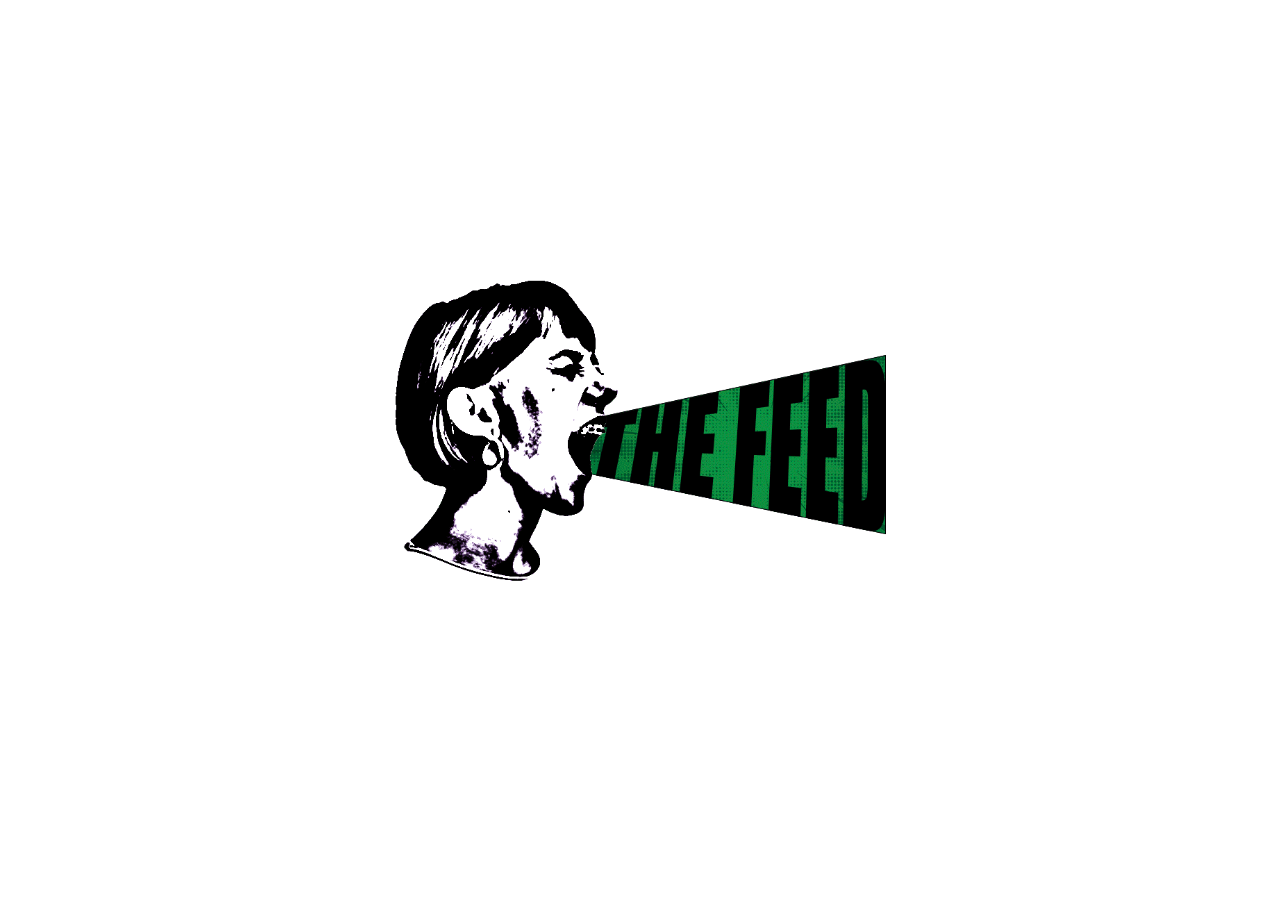
==== index.html @ e430c537 "send to server" ====
<!DOCTYPE html>
<!--[if lt IE 7]>      <html class="no-js lt-ie9 lt-ie8 lt-ie7"> <![endif]-->
<!--[if IE 7]>         <html class="no-js lt-ie9 lt-ie8"> <![endif]-->
<!--[if IE 8]>         <html class="no-js lt-ie9"> <![endif]-->
<!--[if gt IE 8]>      <html class="no-js"> <!--<![endif]-->
<html>
    <head>
        <meta charset="utf-8">
        <meta http-equiv="X-UA-Compatible" content="IE=edge">
        <title>🤯 You're on The Feed! 🤯</title>
        <meta name="description" content="social media feed content">
        <meta name="viewport" content="width=device-width, initial-scale=1">
        <link rel="stylesheet" href="css/stylesheet.css">
    </head>
    <body>
        <!--[if lt IE 7]>
            <p class="browsehappy">You are using an <strong>outdated</strong> browser. Please <a href="#">upgrade your browser</a> to improve your experience.</p>
        <![endif]-->
        
        <header>
        </header>
        <div id="splashgif">
            <a style="text-decoration: none" href="thefeed.html"> 
                <img src="img/logo.gif" alt="" width="500px">
            </a>
        </div>
        <main>

        </main>
        <footer>

        </footer>
    </body>
</html>
---- css/stylesheet.css ----
@import url('https://fonts.googleapis.com/css2?family=Antonio&family=Staatliches&display=swap');

body {
    background-image:url(https://img.freepik.com/free-photo/view-white-crumpled-paper_1194-7544.jpg?w=2000&t=st=1695135678~exp=1695136278~hmac=eb2b1dd97f6ace87909458ef955b9ea9cc23dddc871f4d208a63d9d9d2f6e7b5);
    background-repeat: no;
    background-attachment: fixed;
    max-width: 1200px;
    margin: auto;
}

header {
    width: 400px;
    position: fixed;
    top:10px;
    left: 25px;
    font-family:'Staatliches', cursive;
}

nav {
    background-color:rgb(176, 83, 252);
    width: 400px;
    position: fixed;
    top:350px;
    left:25px;
    font-family: 'Staatliches', cursive;
}

main {
    width: 650px;
    margin-left: 500px;
}

section {
    background-color:rgb(176, 83, 252,.7);
    margin-top: 25px;
    padding: 25px;
    border: 2px black solid;
    border-radius: 10px;
}

section img {
    display: block;
    margin:auto
}

section p {
    text-align: center;
    font-family: 'Antonio', sans-serif;
    color:black ;
}

section video {
    display: block;
    margin:auto
}

footer {
    background-color: rgb(228, 24, 153);
    width: 400px;
    position: fixed;
    bottom: 25px;
    left: 25px;
    font-family: 'Chivo Mono', monospace;
}

#splashgif {
    width: 525px;
    margin:auto;
    text-align: center;
    margin-top: 15%;
}

#splashgif:hover {
   transform:scale(1.5);
}

.box:hover{
    box-shadow:0px 10px 20px rgba(0,0,0,0.5);
    border-radius: 10px;
}
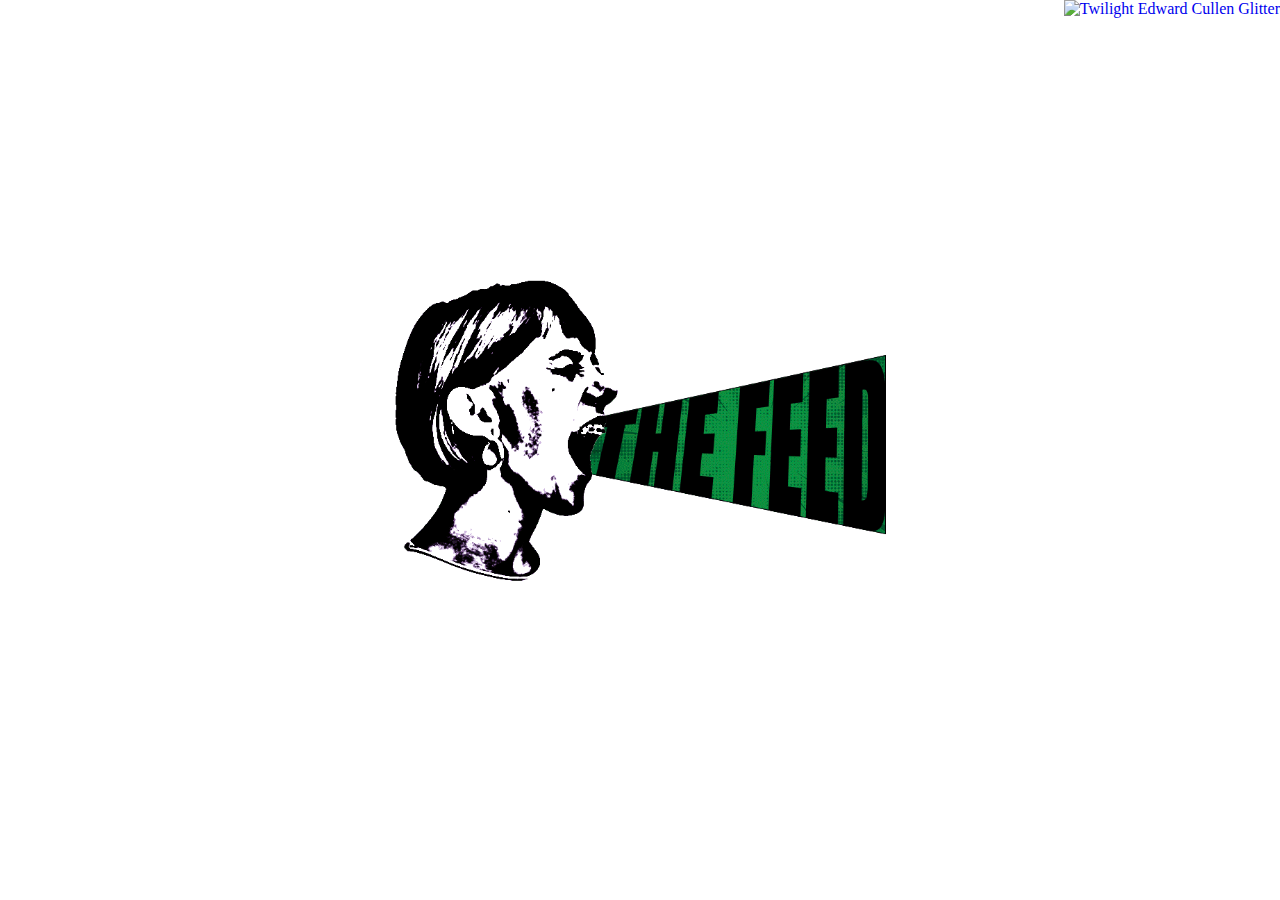
==== commit fc555c1d: "change style" ====
--- a/index.html
+++ b/index.html
@@ -11,6 +11,8 @@
         <meta name="description" content="social media feed content">
         <meta name="viewport" content="width=device-width, initial-scale=1">
         <link rel="stylesheet" href="css/stylesheet.css">
+        <style type="text/css">* {cursor: url(https://cur.cursors-4u.net/people/peo-5/peo517.ani), url(https://cur.cursors-4u.net/people/peo-5/peo517.png), auto !important;}</style><a href="https://www.cursors-4u.com/cursor/2009/01/29/twilight-edward-cullen-glitter.html" target="_blank" title="Twilight Edward Cullen Glitter"><img src="https://cur.cursors-4u.net/cursor.png" border="0" alt="Twilight Edward Cullen Glitter" style="position:absolute; top: 0px; right: 0px;" /></a>
+</a>
     </head>
     <body>
         <!--[if lt IE 7]>
--- a/css/stylesheet.css
+++ b/css/stylesheet.css
@@ -31,7 +31,7 @@
 }
 
 section {
-    background-color:rgb(176, 83, 252,.7);
+    background-color:rgb(0, 0, 0, .6);
     margin-top: 25px;
     padding: 25px;
     border: 2px black solid;
@@ -46,7 +46,7 @@
 section p {
     text-align: center;
     font-family: 'Antonio', sans-serif;
-    color:black ;
+    color:rgb(188, 129, 237) ;
 }
 
 section video {
@@ -75,6 +75,6 @@
 }
 
 .box:hover{
-    box-shadow:0px 10px 20px rgba(0,0,0,0.5);
-    border-radius: 10px;
+    box-shadow:0px 10px 20px rgba(59, 0, 118, 0.5);
+    border-radius: 15px;
 }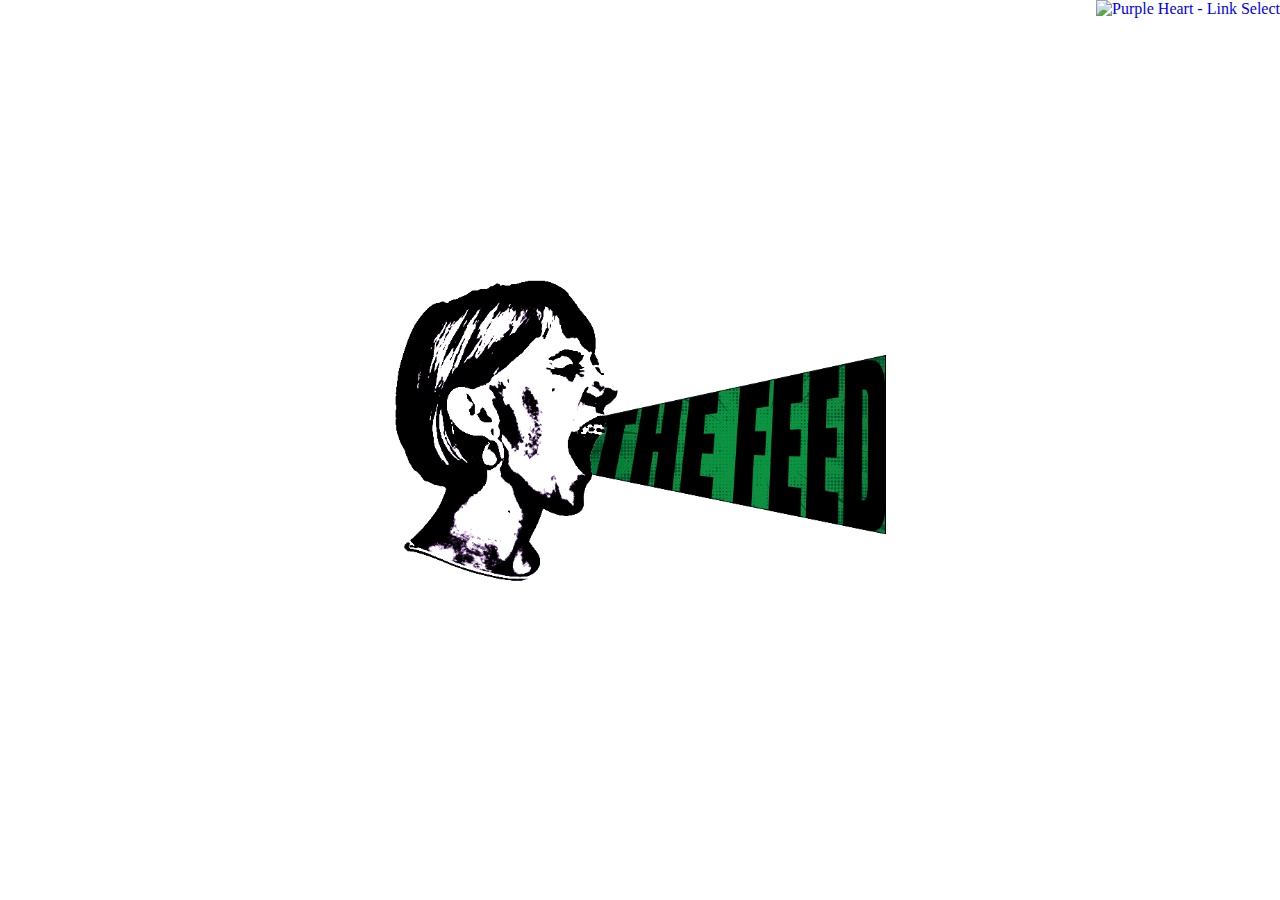
==== commit 89591509: "nav and style changes" ====
--- a/index.html
+++ b/index.html
@@ -11,7 +11,7 @@
         <meta name="description" content="social media feed content">
         <meta name="viewport" content="width=device-width, initial-scale=1">
         <link rel="stylesheet" href="css/stylesheet.css">
-        <style type="text/css">* {cursor: url(https://cur.cursors-4u.net/people/peo-5/peo517.ani), url(https://cur.cursors-4u.net/people/peo-5/peo517.png), auto !important;}</style><a href="https://www.cursors-4u.com/cursor/2009/01/29/twilight-edward-cullen-glitter.html" target="_blank" title="Twilight Edward Cullen Glitter"><img src="https://cur.cursors-4u.net/cursor.png" border="0" alt="Twilight Edward Cullen Glitter" style="position:absolute; top: 0px; right: 0px;" /></a>
+        <style type="text/css">* {cursor: url(https://cur.cursors-4u.net/symbols/sym-7/sym775.cur), auto !important;}</style><a href="https://www.cursors-4u.com/cursor/2011/12/27/purple-heart-link-select.html" target="_blank" title="Purple Heart - Link Select"><img src="https://cur.cursors-4u.net/cursor.png" border="0" alt="Purple Heart - Link Select" style="position:absolute; top: 0px; right: 0px;" /></a></a>
 </a>
     </head>
     <body>
--- a/css/stylesheet.css
+++ b/css/stylesheet.css
@@ -17,12 +17,14 @@
 }
 
 nav {
-    background-color:rgb(176, 83, 252);
+    background-color:rgb(197, 49, 255, .8);
+    border-radius: 15px;
     width: 400px;
     position: fixed;
     top:350px;
     left:25px;
     font-family: 'Staatliches', cursive;
+    text-align: center;
 }
 
 main {
@@ -46,7 +48,7 @@
 section p {
     text-align: center;
     font-family: 'Antonio', sans-serif;
-    color:rgb(188, 129, 237) ;
+    color:rgb(223, 144, 255) ;
 }
 
 section video {
@@ -55,7 +57,7 @@
 }
 
 footer {
-    background-color: rgb(228, 24, 153);
+    background-color:rgb(197, 49, 255);
     width: 400px;
     position: fixed;
     bottom: 25px;
